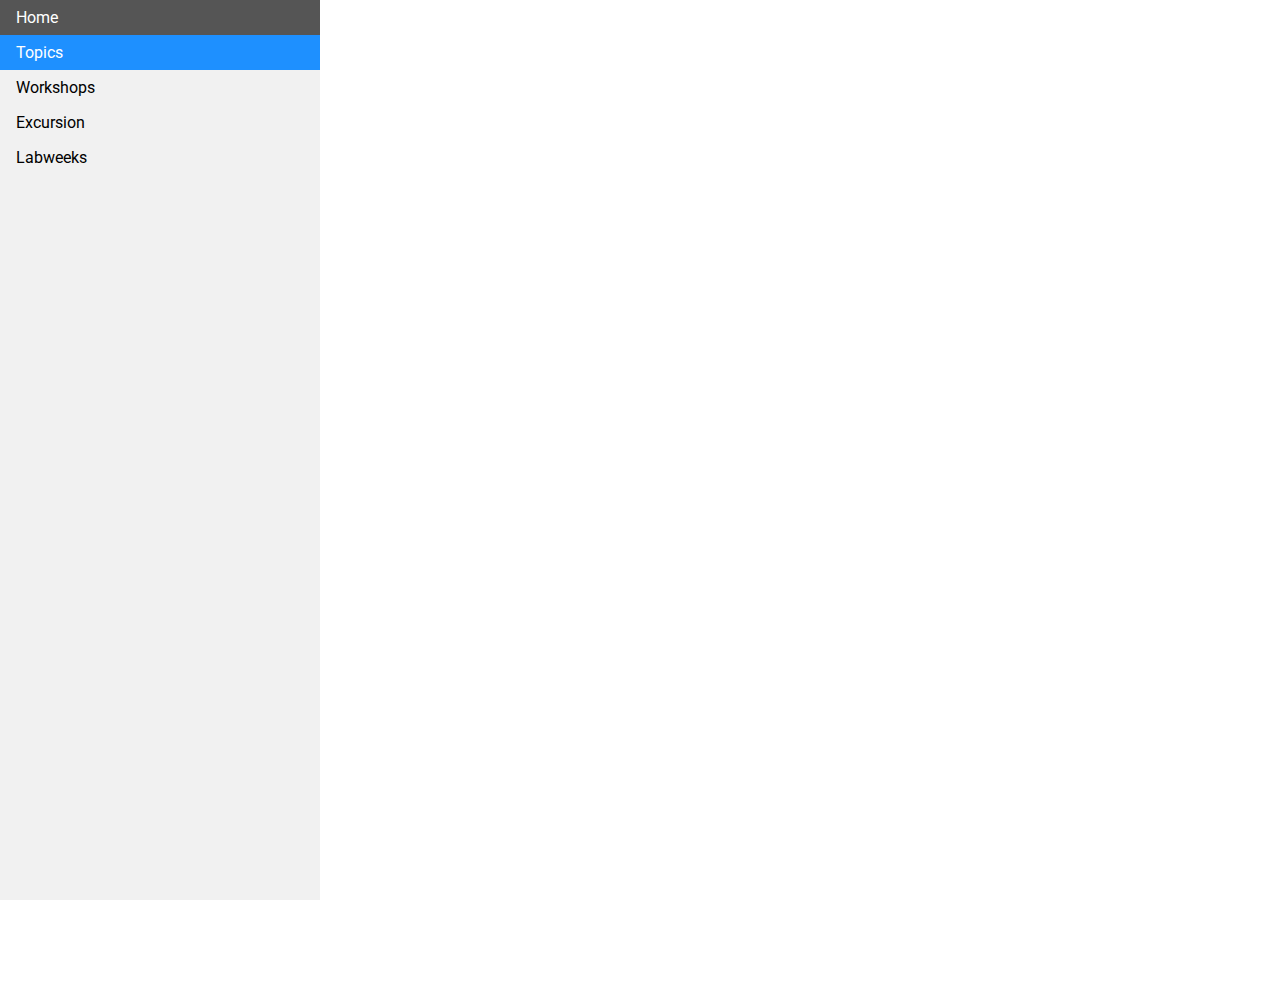
==== adruino.html @ 61494dc9 "all links" ====
<!DOCTYPE html>
<html>
<head>
<meta name="viewport" content="width=device-width, initial-scale=1.0">
<link href="style.css" rel="stylesheet";
</head>
<body>

<ul class="sidenav">
            <li><a href="index.html">Home</a></li>
            <li><a  class="active" href="topics.html">Topics</a></li>
            <li><a href="workshops.html">Workshops</a></li>
            <li><a href="excusion.html">Excursion</a></li>
            <li><a href="labweeks.html">Labweeks</a></li>
        </ul>

<div class="content">
 
   
</div>

</body>
</html>
---- style.css ----
@import url('https://fonts.googleapis.com/css?family=Roboto|Ubuntu');
body {
    margin: 0;
    font-family: 'Roboto', sans-serif;
    color: black;
}

h1,
h2,
h3 {
    font-family: 'Ubuntu', sans-serif;
}
.button{
    border-radius: 5px;
    color:white;
    background-color: dodgerblue;
    padding: 5px 10px ;
}
.button:hover{
  
    background-color: darkblue;
    
}

.flex-container {
    display: flex;
}
.flex-container div {
    padding:10px;
    margin: 5px;
}


ul.sidenav {
    list-style-type: none;
    margin: 0;
    padding: 0;
    width: 25%;
    background-color: #f1f1f1;
    position: fixed;
    height: 100%;
    overflow: auto;
}

ul.sidenav li a {
    display: block;
    color: #000;
    padding: 8px 16px;
    text-decoration: none;
}

ul.sidenav li a.active {
    background-color: dodgerblue;
    color: white;
}

ul.sidenav li a:hover:not(.active) {
    background-color: #555;
    color: white;
}

div.content {
    margin-left: 25%;
    padding: 1px 16px;
    height: 1000px;
}

@media screen and (max-width: 900px) {
    ul.sidenav {
        width: 100%;
        height: auto;
        position: relative;
    }
    ul.sidenav li a {
        float: left;
        padding: 15px;
    }
    div.content {
        margin-left: 0;
    }
}

@media screen and (max-width: 400px) {
    ul.sidenav li a {
        text-align: center;
        float: none;
    }
}
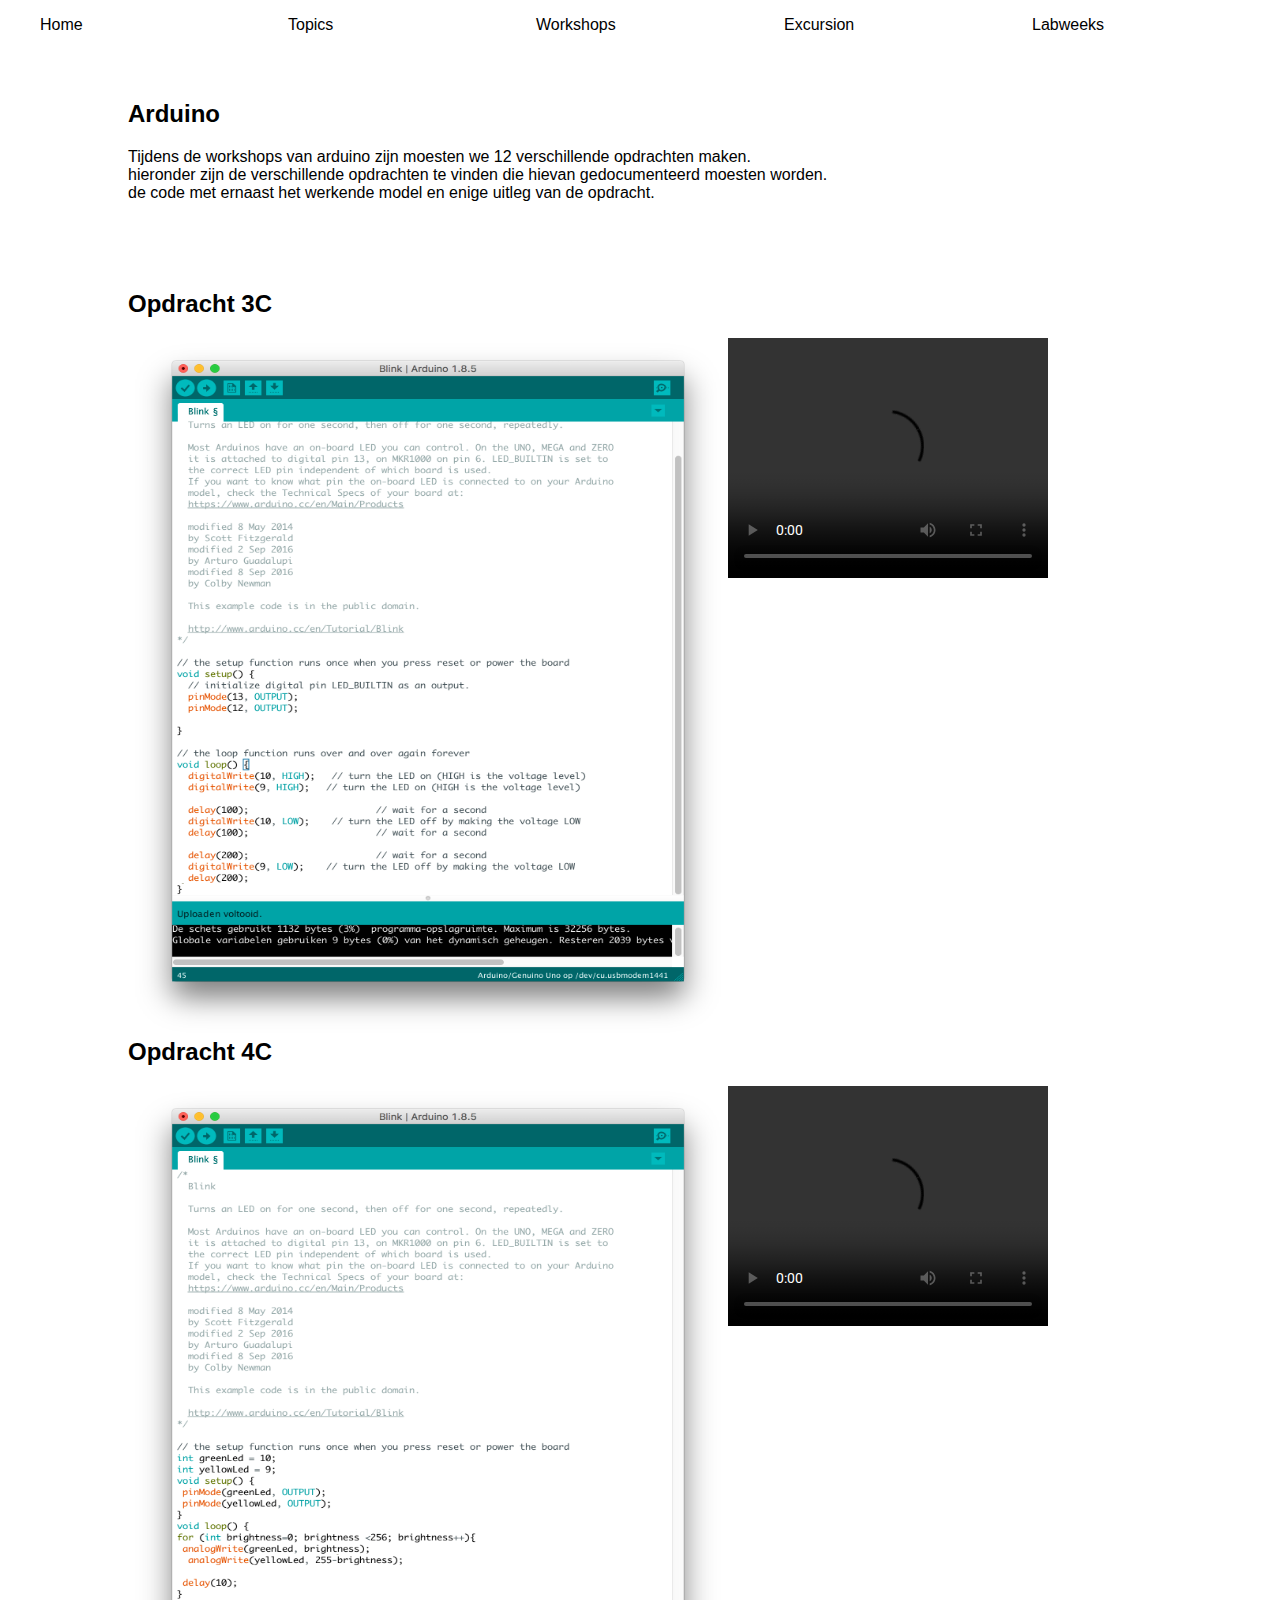
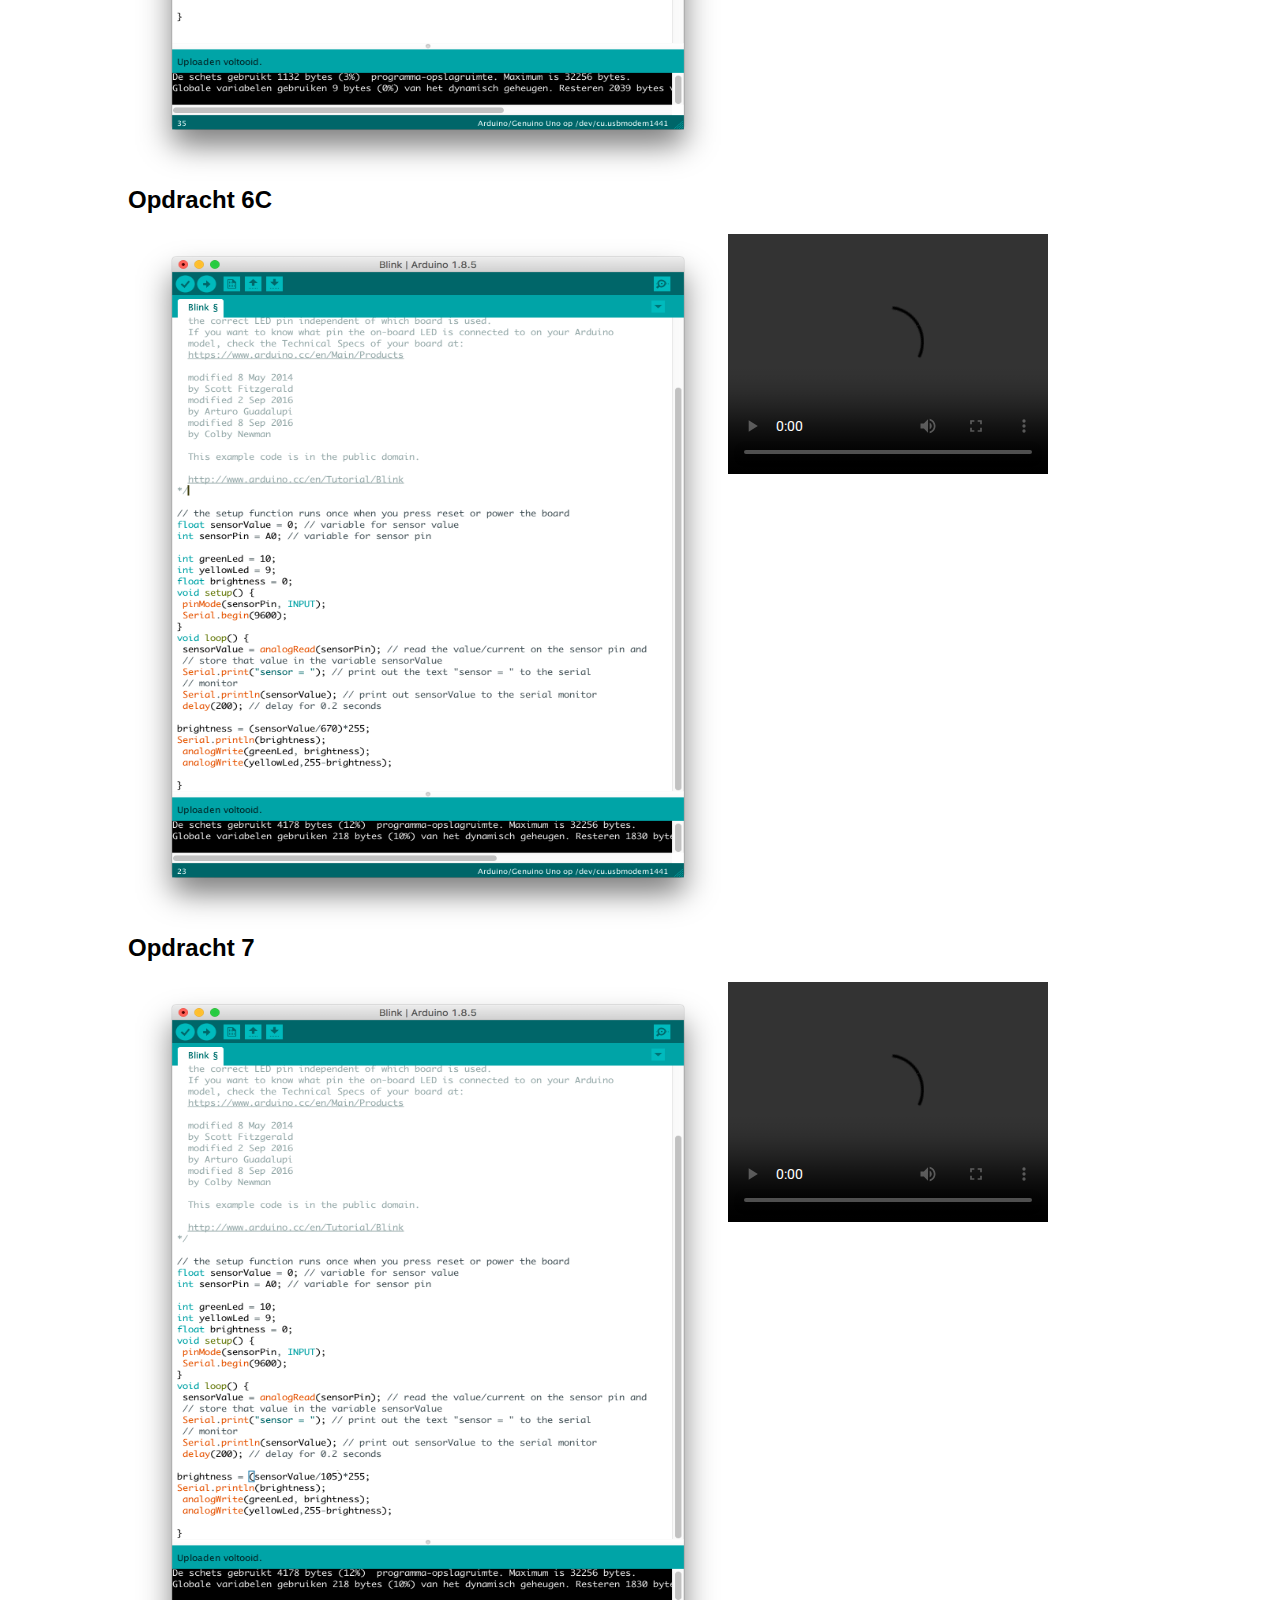
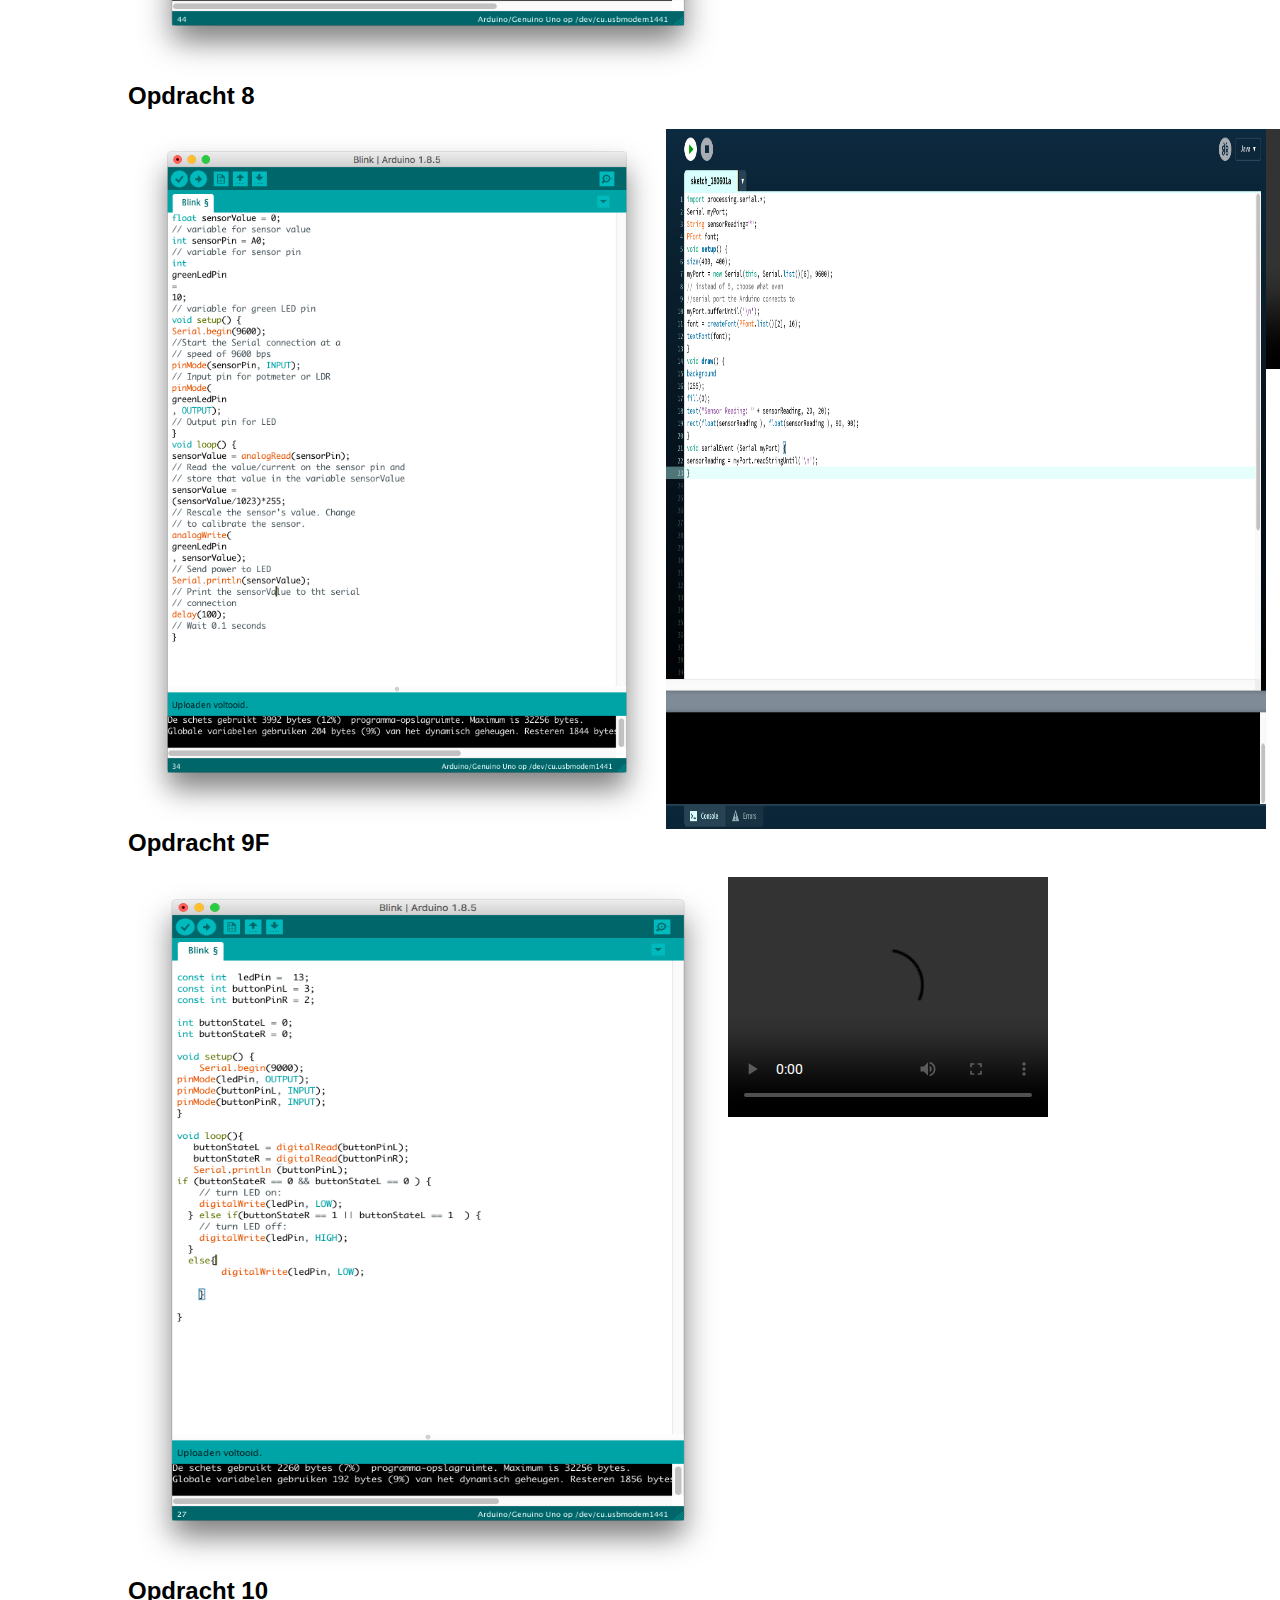
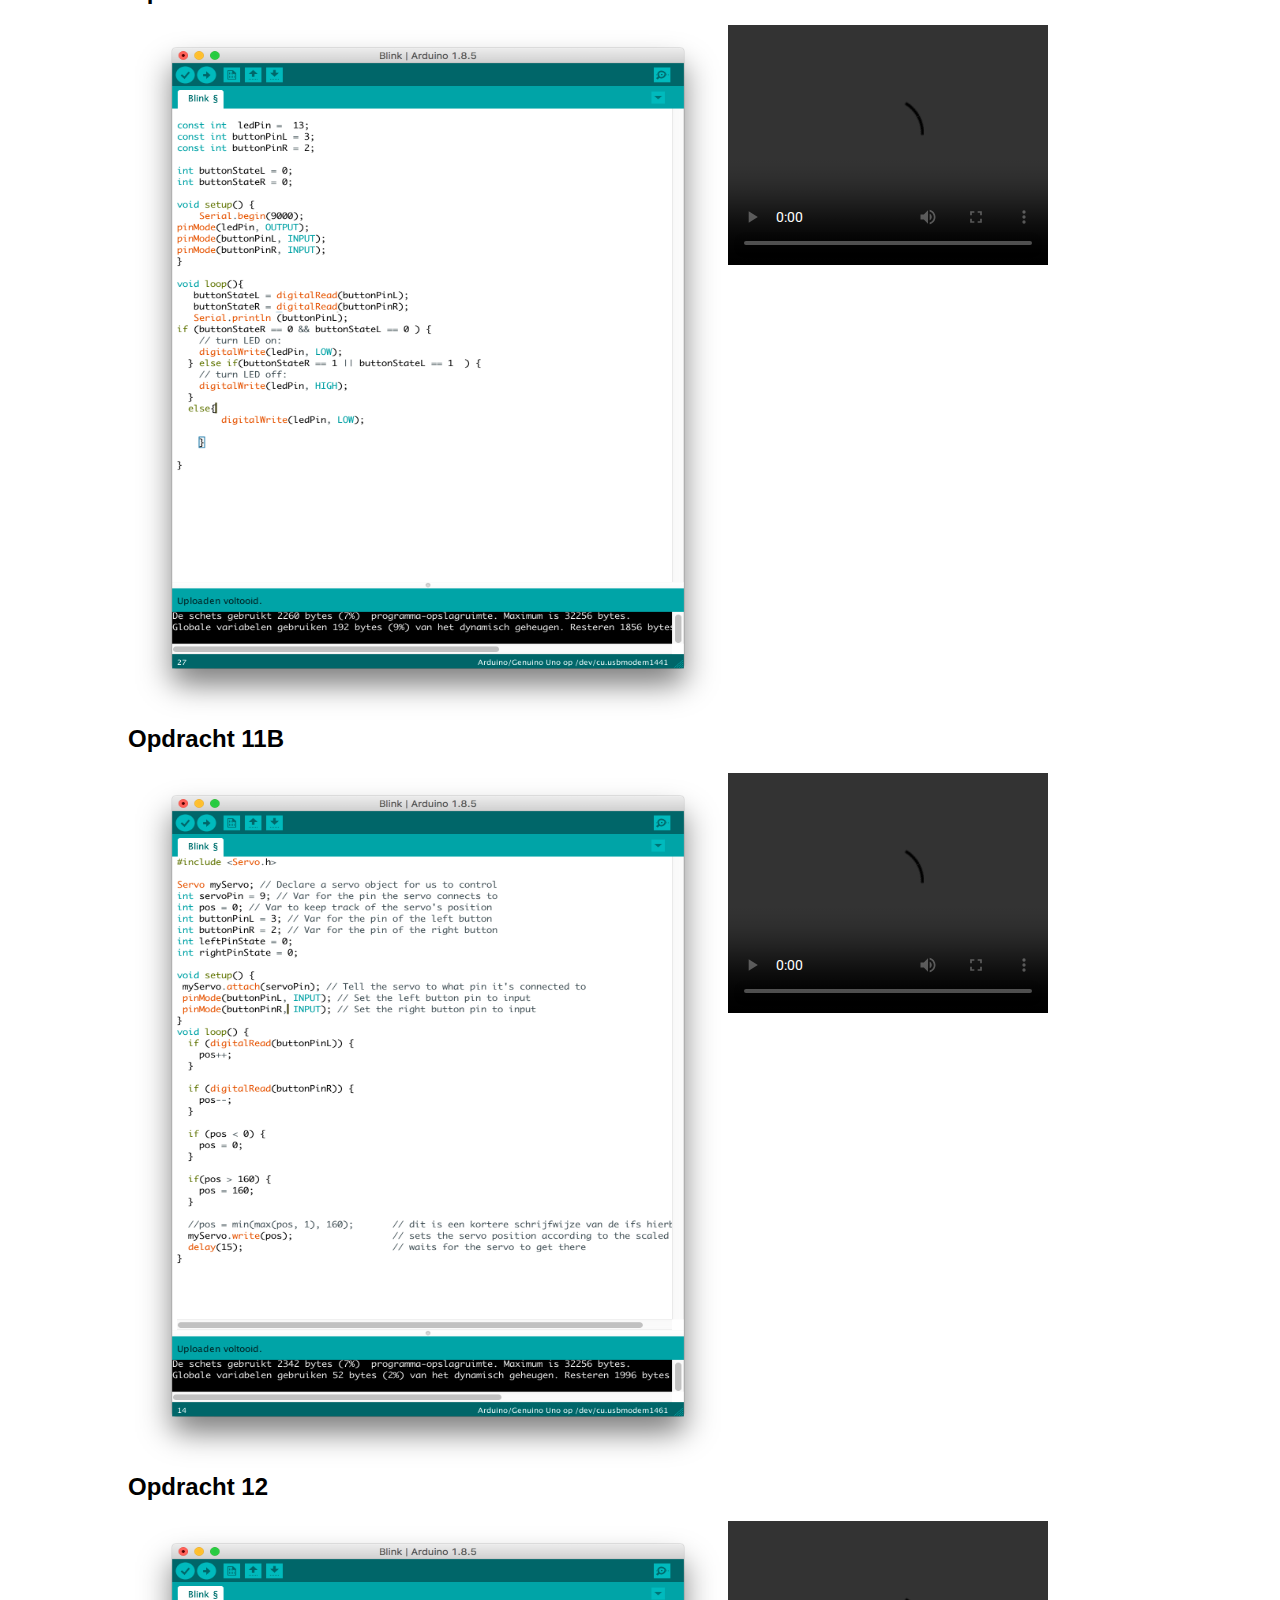
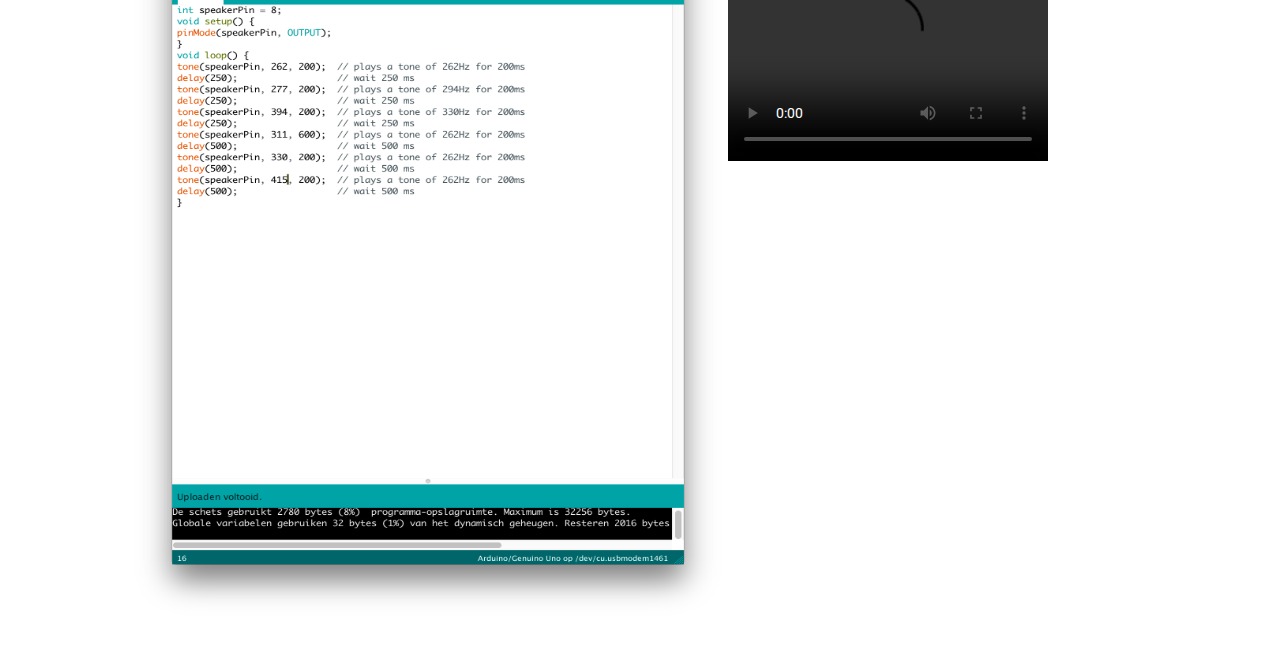
==== commit 3c49b54a: "update" ====
--- a/adruino.html
+++ b/adruino.html
@@ -1,23 +1,88 @@
 <!DOCTYPE html>
 <html>
+
 <head>
-<meta name="viewport" content="width=device-width, initial-scale=1.0">
-<link href="style.css" rel="stylesheet";
-</head>
-<body>
+    <meta name="viewport" content="width=device-width, initial-scale=1.0">
+    <link href="style.css" rel="stylesheet" ; </head>
 
-<ul class="sidenav">
+    <body>
+        <ul class="sidenav">
             <li><a href="index.html">Home</a></li>
-            <li><a  class="active" href="topics.html">Topics</a></li>
+            <li><a class="active" href="topics.html">Topics</a></li>
             <li><a href="workshops.html">Workshops</a></li>
             <li><a href="excusion.html">Excursion</a></li>
             <li><a href="labweeks.html">Labweeks</a></li>
         </ul>
+        <div class="content">
+            
+            <h2>Arduino</h2>
+            <p>Tijdens de workshops van arduino zijn moesten we 12 verschillende opdrachten maken. <br>hieronder zijn de verschillende opdrachten te vinden die hievan gedocumenteerd moesten worden. <br>
+                de code met ernaast het werkende model en enige uitleg van de opdracht. </p>
+            <br><br><br><br>
+            <div class="assignment">
+                <h2>Opdracht 3C </h2>
+                <div class="flex"> <img src="images/opdracht%203C.png" />
+                    <video width="320" height="240" controls>
+                        <source src="images/3c.mp4" type="video/mp4"> </video>
+                </div>
+            </div>
+            <div class="assignment">
+                <h2>Opdracht 4C </h2>
+                <div class="flex"> <img src="images/opdracht%204c.png" />
+                    <video width="320" height="240" controls>
+                        <source src="images/4c.mp4" type="video/mp4"> </video>
+                </div>
+            </div>
+            <div class="assignment">
+                <h2>Opdracht 6C </h2>
+                <div class="flex"> <img src="images/opdracht%206c.png" />
+                    <video width="320" height="240" controls>
+                        <source src="images/6.mp4" type="video/mp4"> </video>
+                </div>
+            </div>
+            <div class="assignment">
+                <h2>Opdracht 7 </h2>
+                <div class="flex"> <img src="images/opdracht%207.png" />
+                    <video width="320" height="240" controls>
+                        <source src="images/7.mp4" type="video/mp4"> </video>
+                </div>
+            </div>
+            <div class="assignment">
+                <h2>Opdracht 8 </h2>
+                <div class="flex"> <img src="images/opdracht%208.png" /> <img src="images/opdracht%208%20.2.png" />
+                    <video width="320" height="240" controls>
+                        <source src="images/8.MOV" type="video/mp4"> </video>
+                </div>
+            </div>
+            <div class="assignment">
+                <h2>Opdracht 9F </h2>
+                <div class="flex"> <img src="images/opdracht%209F.png" />
+                    <video width="320" height="240" controls>
+                        <source src="images/9.mp4" type="video/mp4"> </video>
+                </div>
+            </div>
+            <div class="assignment">
+                <h2>Opdracht 10  </h2>
+                <div class="flex"> <img src="images/opdracht%209F.png" />
+                    <video width="320" height="240" controls>
+                        <source src="images/10.mp4" type="video/mp4"> </video>
+                </div>
+            </div>
+            <div class="assignment">
+                <h2>Opdracht 11B  </h2>
+                <div class="flex"> <img src="images/11B.png" />
+                    <video width="320" height="240" controls>
+                        <source src="images/11B.mp4" type="video/mp4"> </video>
+                </div>
+            </div>
+            <div class="assignment">
+                <h2>Opdracht 12  </h2>
+                <div class="flex"> <img src="images/opdracht%2012.png" />
+                    <video width="320" height="240" controls>
+                        <source src="images/12.mp4" type="video/mp4"> </video>
+                </div>
+            </div>
+        </div>
+    </body>
 
-<div class="content">
- 
-   
-</div>
-
-</body>
-</html>
+</html>--- a/style.css
+++ b/style.css
@@ -1,88 +1,134 @@
 @import url('https://fonts.googleapis.com/css?family=Roboto|Ubuntu');
+@fontface {
+    font-family: 'gilroyBold';
+    src: url('fonts/Gilroy-ExtraBold.otf');
+}
+
+@fontface {
+    font-family: 'gilroy';
+    src: url('fonts/Gilroy-Light.otf');
+}
+
 body {
     margin: 0;
-    font-family: 'Roboto', sans-serif;
+    font-family: 'gilroy', sans-serif;
     color: black;
 }
 
 h1,
 h2,
 h3 {
-    font-family: 'Ubuntu', sans-serif;
+    font-family: 'gilroyBold', sans-serif;
+    margin-top: 0px;
 }
-.button{
+
+.width {
+    width: 60%;
+}
+
+.sidenav {
+    display: flex;
+}
+
+.sidenav li {
+    flex: 1;
+    list-style-type: none;
+}
+
+.sidenav li a {
+    flex: 1;
+    text-decoration: none;
+    color: black;
+}
+
+.content {
+    padding: 50px;
+    margin-left: auto;
+    margin-right: auto;
+    width: 80%;
+}
+
+#pf {
+    background-image: url(images/ik2%20kopie.JPG);
+    background-size: cover;
+    width: 100%;
+    height: 100vh;
+    background-position: bottom;
+}
+
+img {
+    width: 600px;
+    height: 700px;
+}
+
+.button {
     border-radius: 5px;
-    color:white;
+    color: white;
     background-color: dodgerblue;
-    padding: 5px 10px ;
+    padding: 5px 10px;
 }
-.button:hover{
-  
+
+.button:hover {
     background-color: darkblue;
-    
+}
+
+.buttonS {
+    flex: 1;
+    color: white;
+    text-decoration: none;
+    text-align: center;
+    align-self: center;
+    padding-top: 200px;
+    padding-bottom: 200px;
+    font-family: 'gilroyBold', sans-serif;
+}
+
+#color1 {
+    background-color: #134C67;
+}
+
+#color2 {
+    background-color: #7CB2CC;
+}
+
+#color3 {
+    background-color: #6FCF97;
+}
+
+#color4 {
+    background-color: #F2C94C;
 }
 
 .flex-container {
     display: flex;
-}
-.flex-container div {
-    padding:10px;
-    margin: 5px;
+    width: 100%;
 }
 
-
-ul.sidenav {
-    list-style-type: none;
-    margin: 0;
-    padding: 0;
-    width: 25%;
-    background-color: #f1f1f1;
-    position: fixed;
-    height: 100%;
-    overflow: auto;
+.flex-container div {
+    padding-right: 10px;
+    margin-right: 15px;
 }
 
-ul.sidenav li a {
-    display: block;
-    color: #000;
-    padding: 8px 16px;
-    text-decoration: none;
+.topicIntro {
+    width: 60%;
 }
 
-ul.sidenav li a.active {
-    background-color: dodgerblue;
-    color: white;
+#text {
+    width: 40%!important;
+    color: black;
+    padding: 40px;
 }
 
-ul.sidenav li a:hover:not(.active) {
-    background-color: #555;
-    color: white;
+.contentLabweek {
+    display: flex;
+    flex-direction: column;
+    padding: 20px;
 }
 
-div.content {
-    margin-left: 25%;
-    padding: 1px 16px;
-    height: 1000px;
+.flex {
+    display: flex;
 }
 
-@media screen and (max-width: 900px) {
-    ul.sidenav {
-        width: 100%;
-        height: auto;
-        position: relative;
-    }
-    ul.sidenav li a {
-        float: left;
-        padding: 15px;
-    }
-    div.content {
-        margin-left: 0;
-    }
-}
-
-@media screen and (max-width: 400px) {
-    ul.sidenav li a {
-        text-align: center;
-        float: none;
-    }
+#article {
+    margin-left: 50px;
 }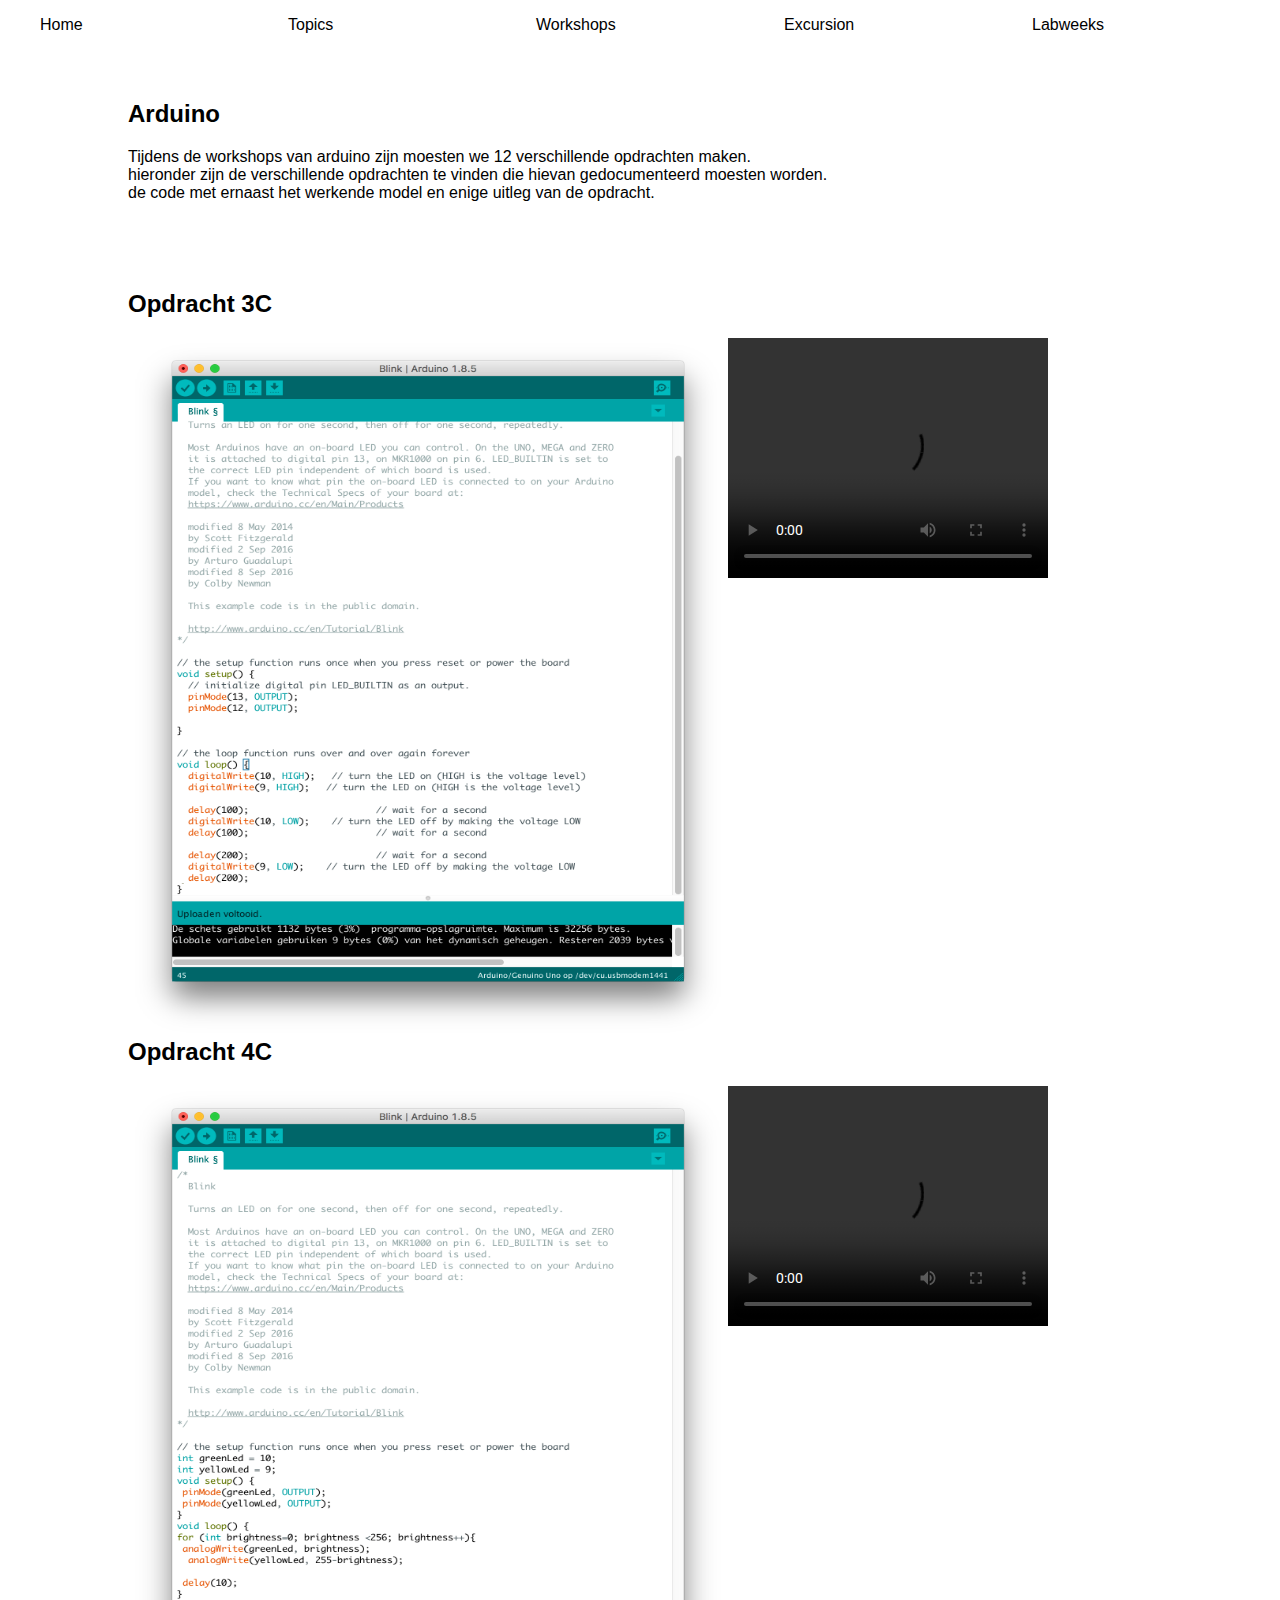
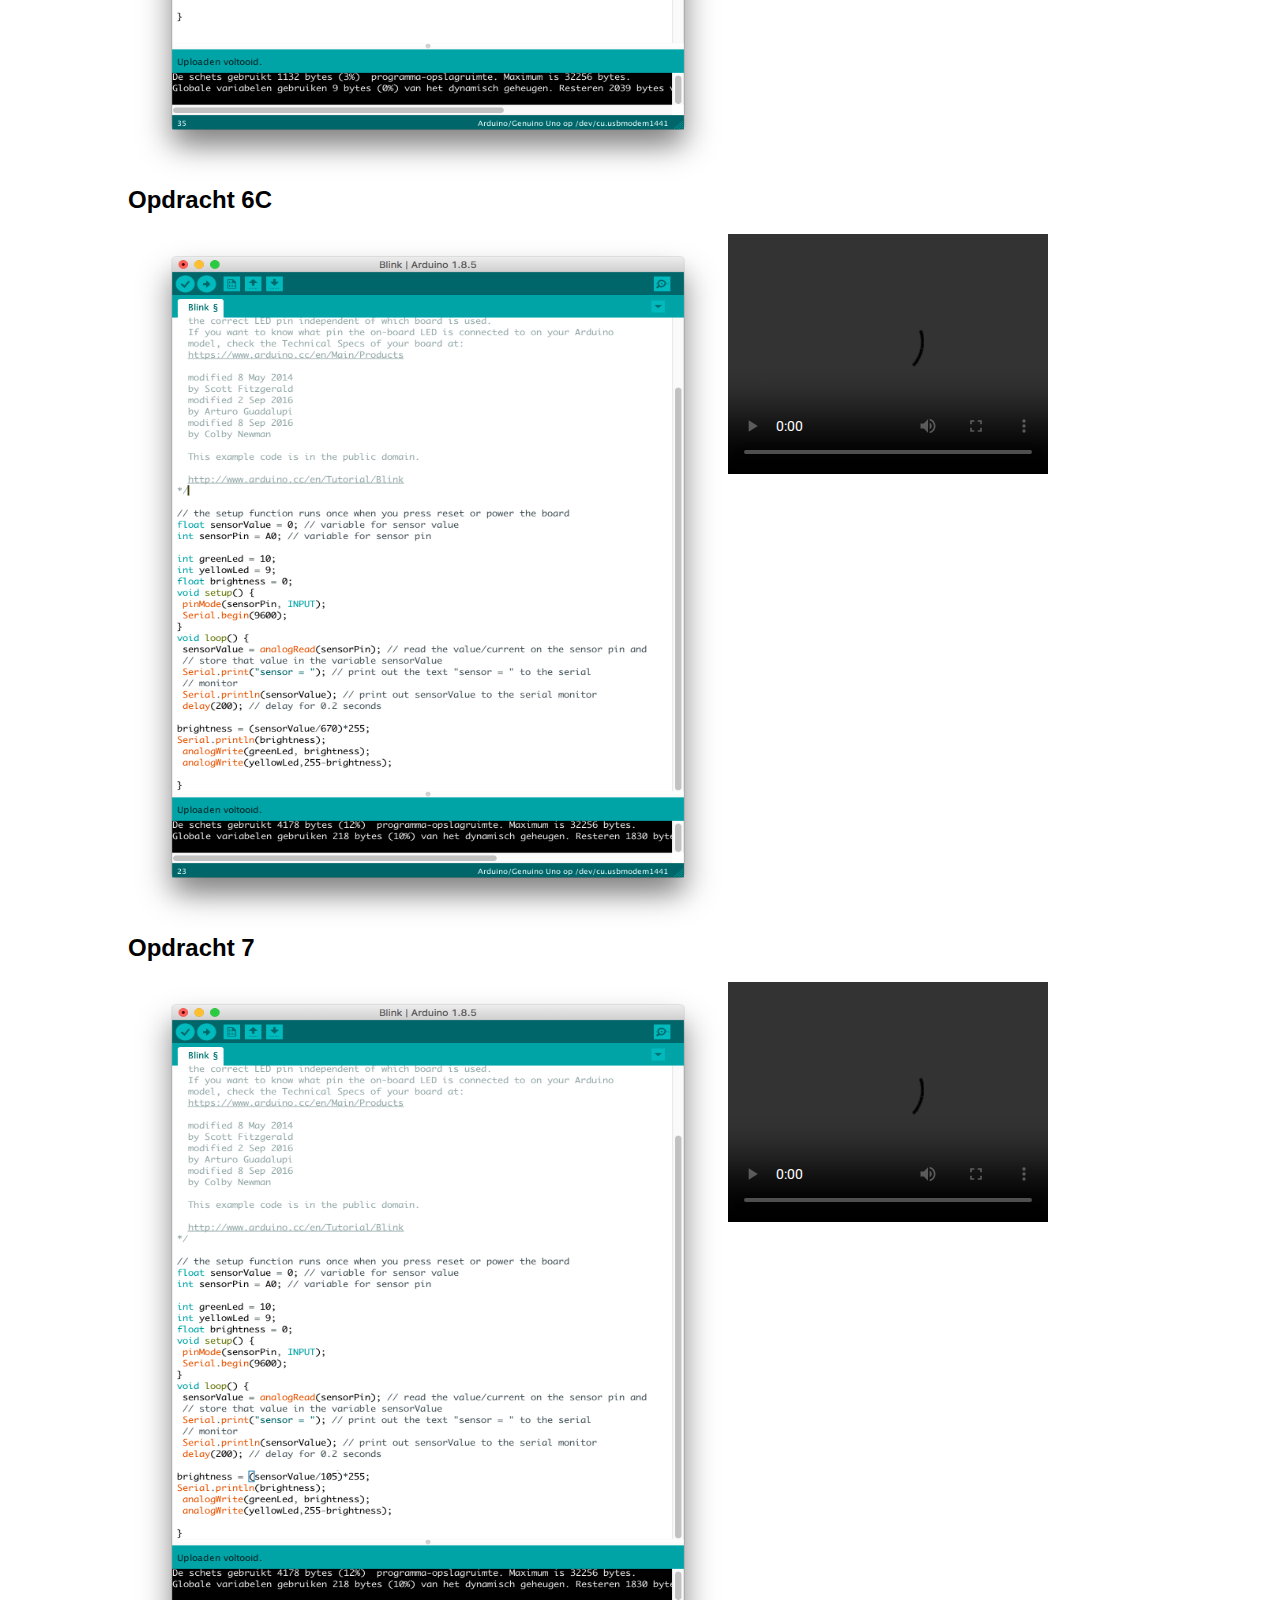
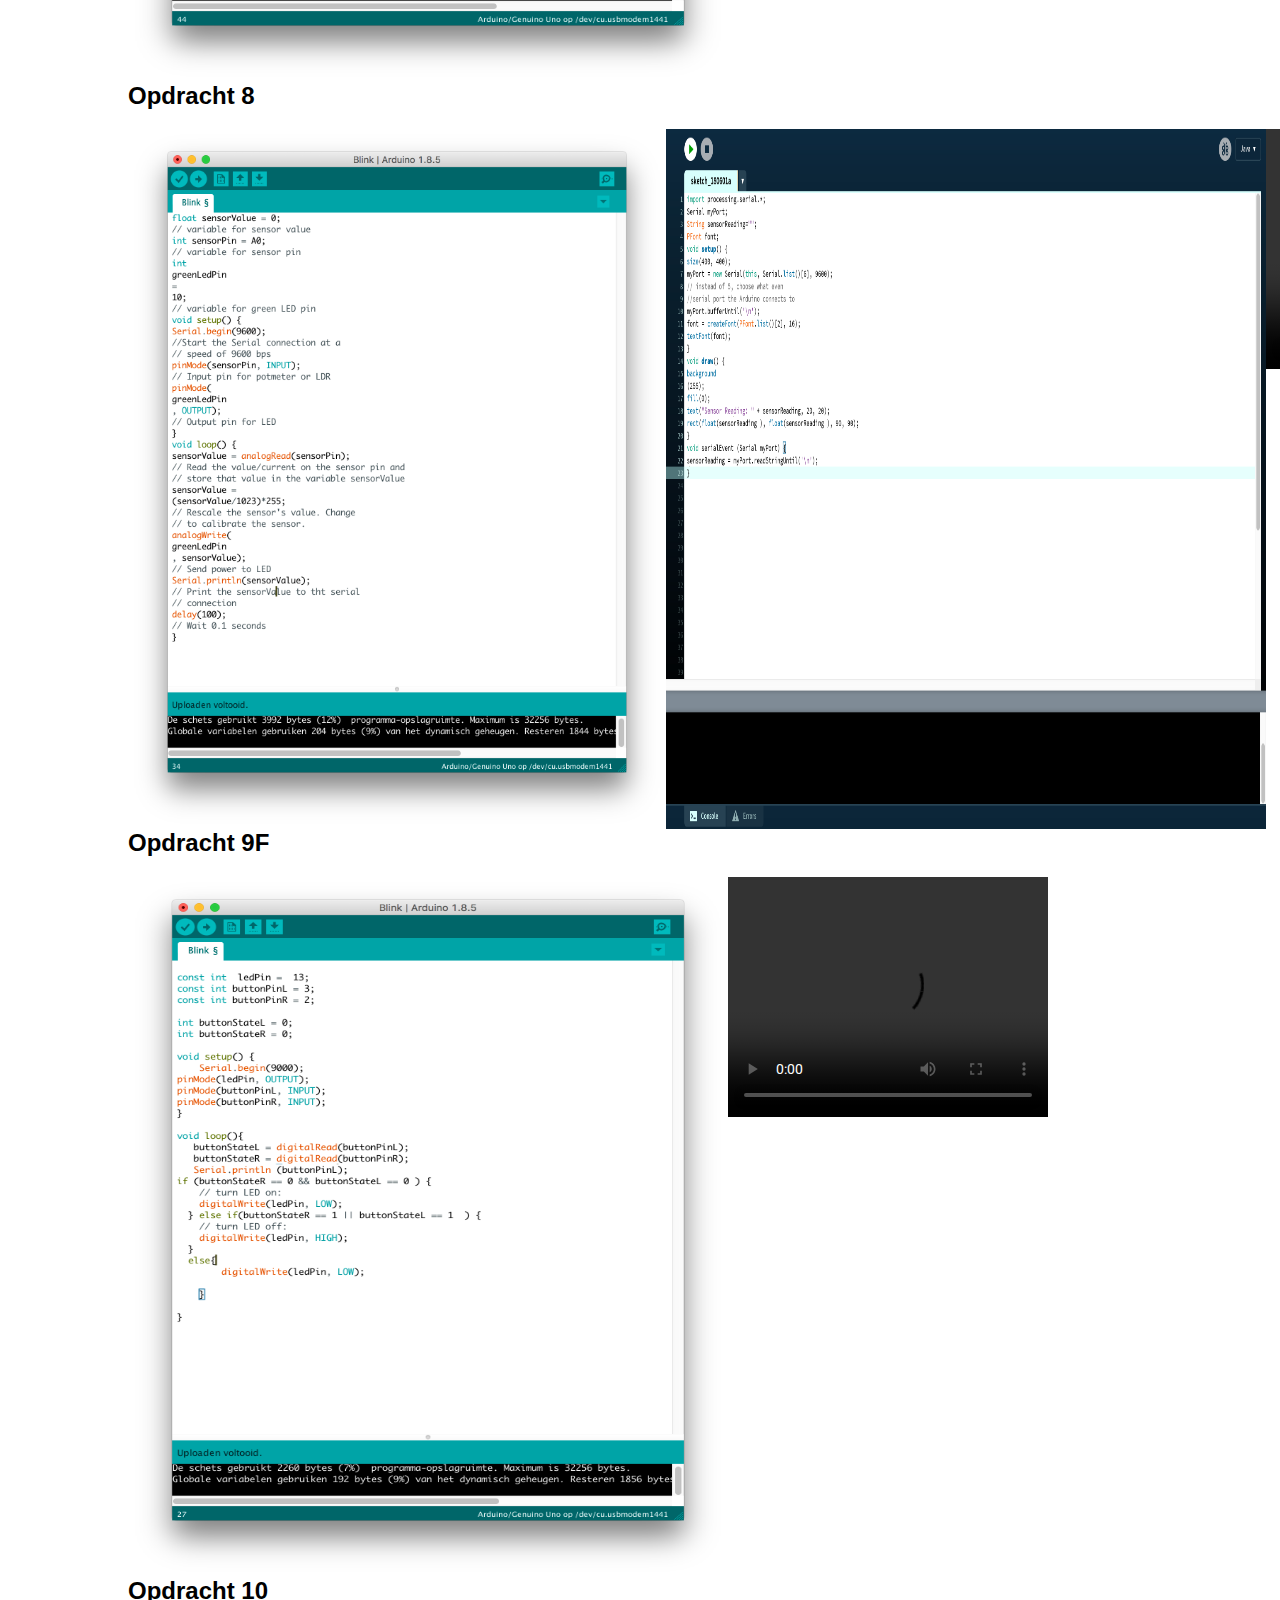
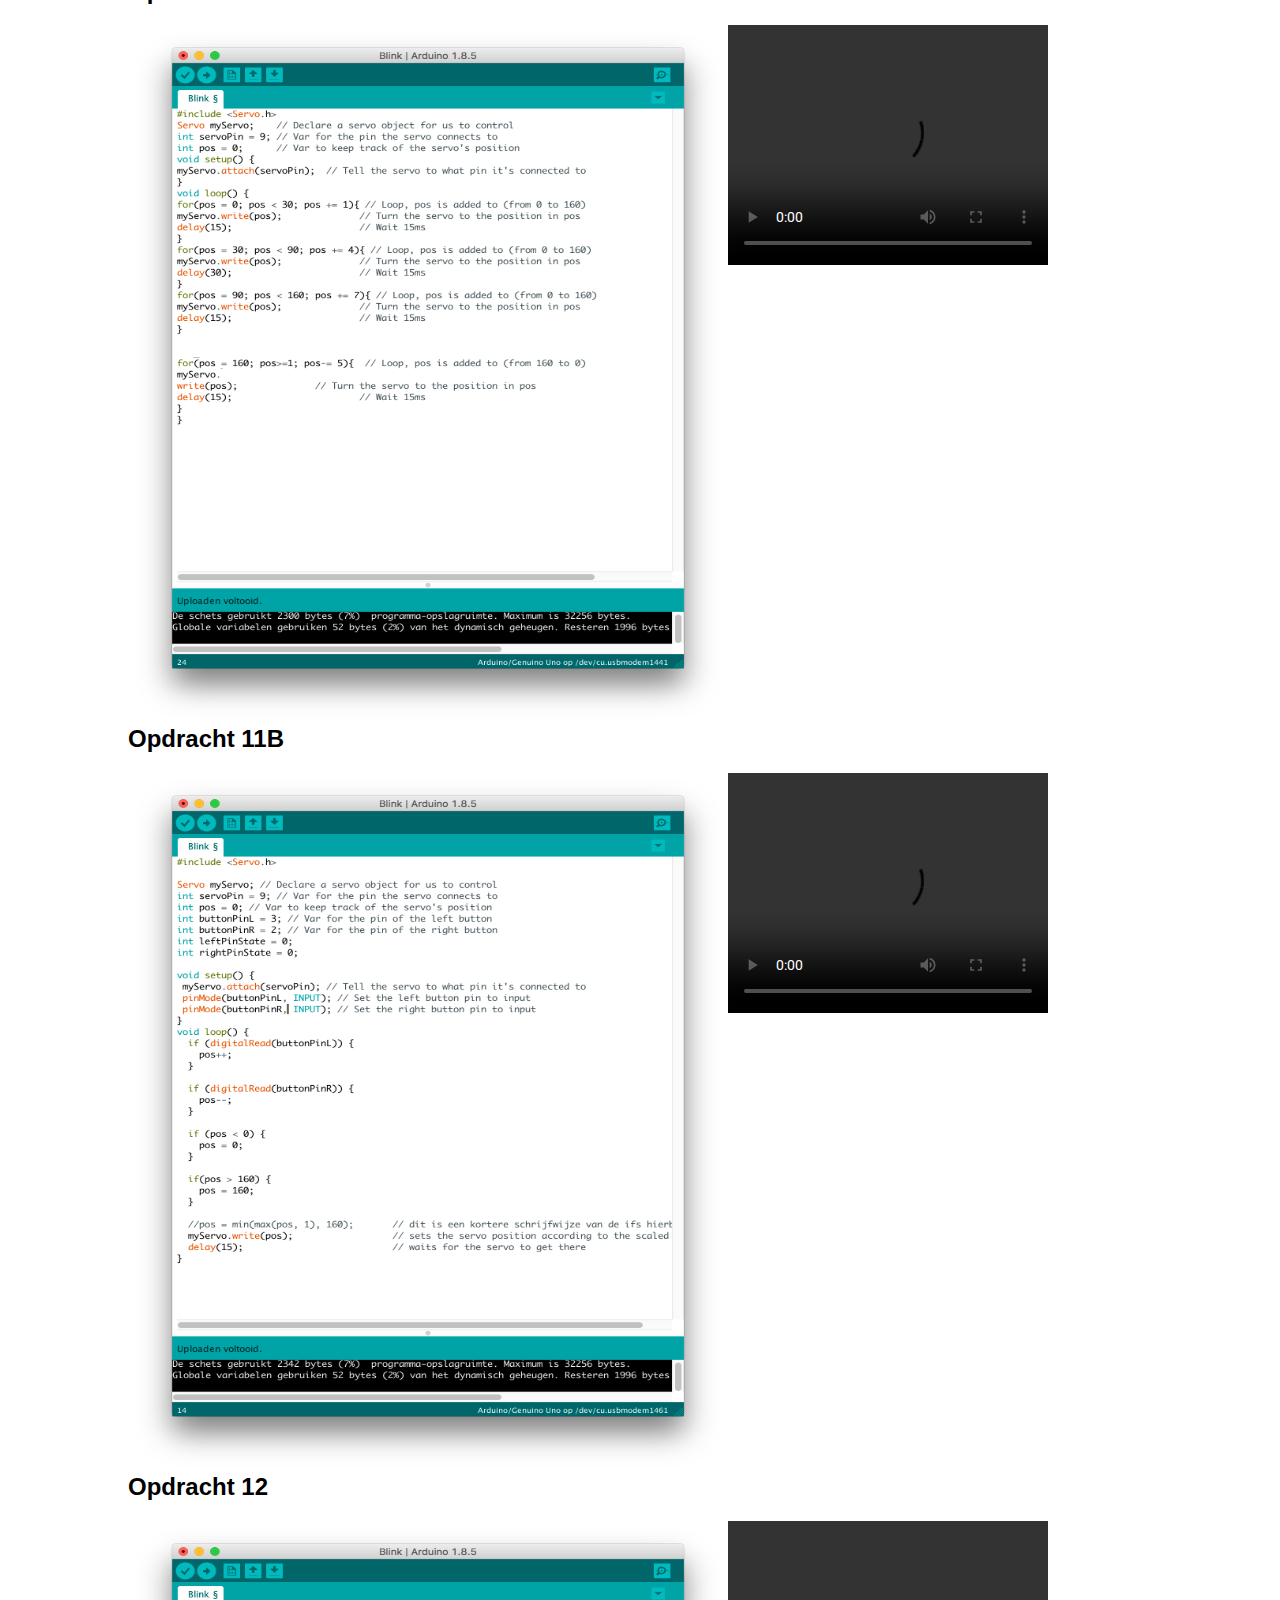
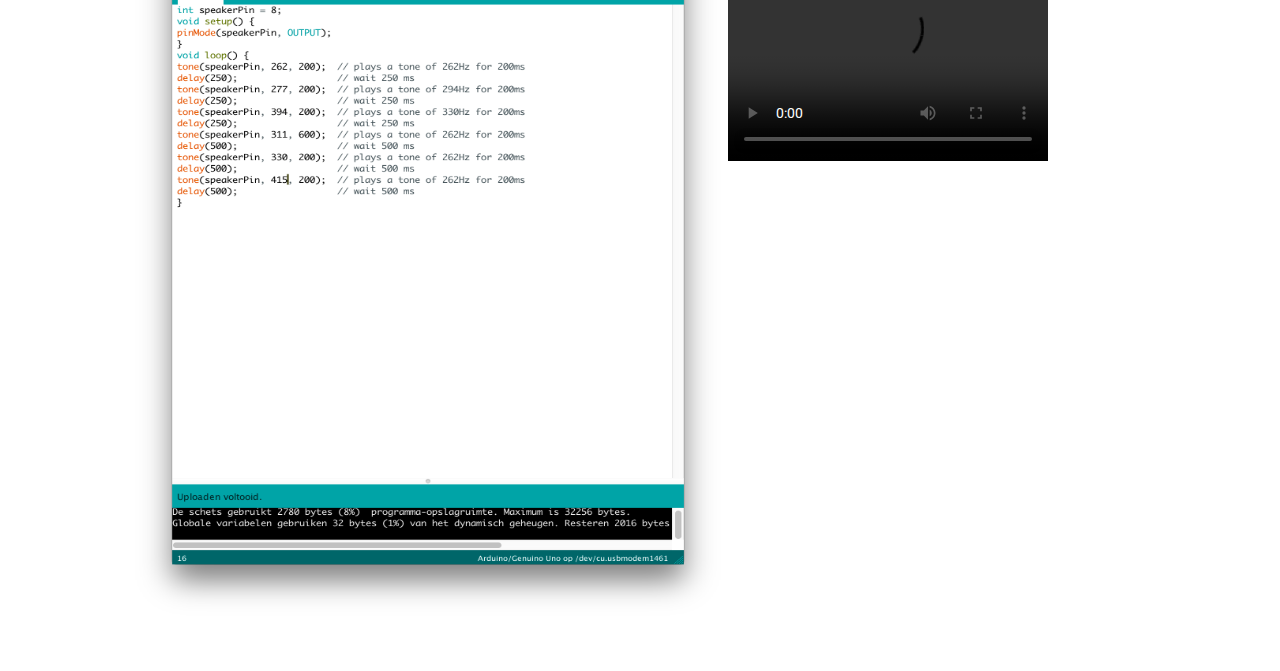
==== commit 3f425fed: "commit" ====
--- a/adruino.html
+++ b/adruino.html
@@ -63,7 +63,7 @@
             </div>
             <div class="assignment">
                 <h2>Opdracht 10  </h2>
-                <div class="flex"> <img src="images/opdracht%209F.png" />
+                <div class="flex"> <img src="images/opdracht%2010.png" />
                     <video width="320" height="240" controls>
                         <source src="images/10.mp4" type="video/mp4"> </video>
                 </div>
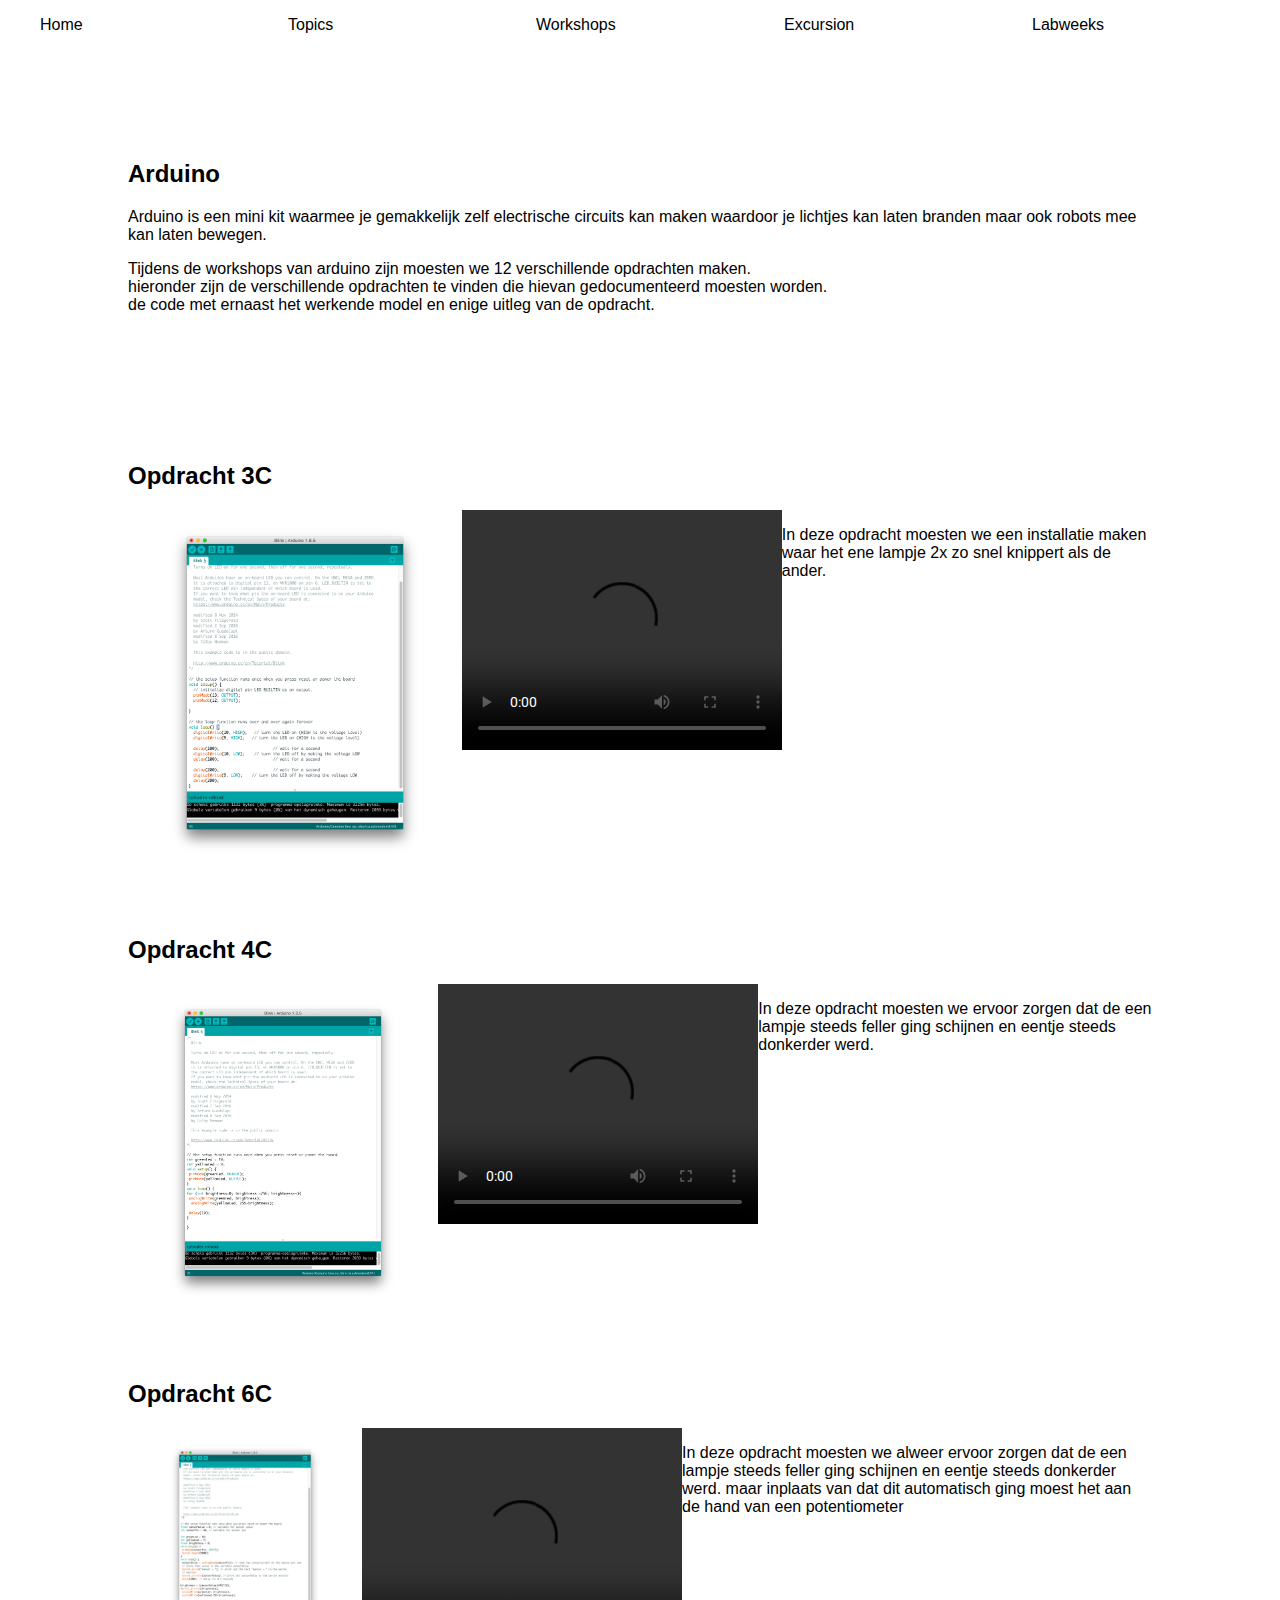
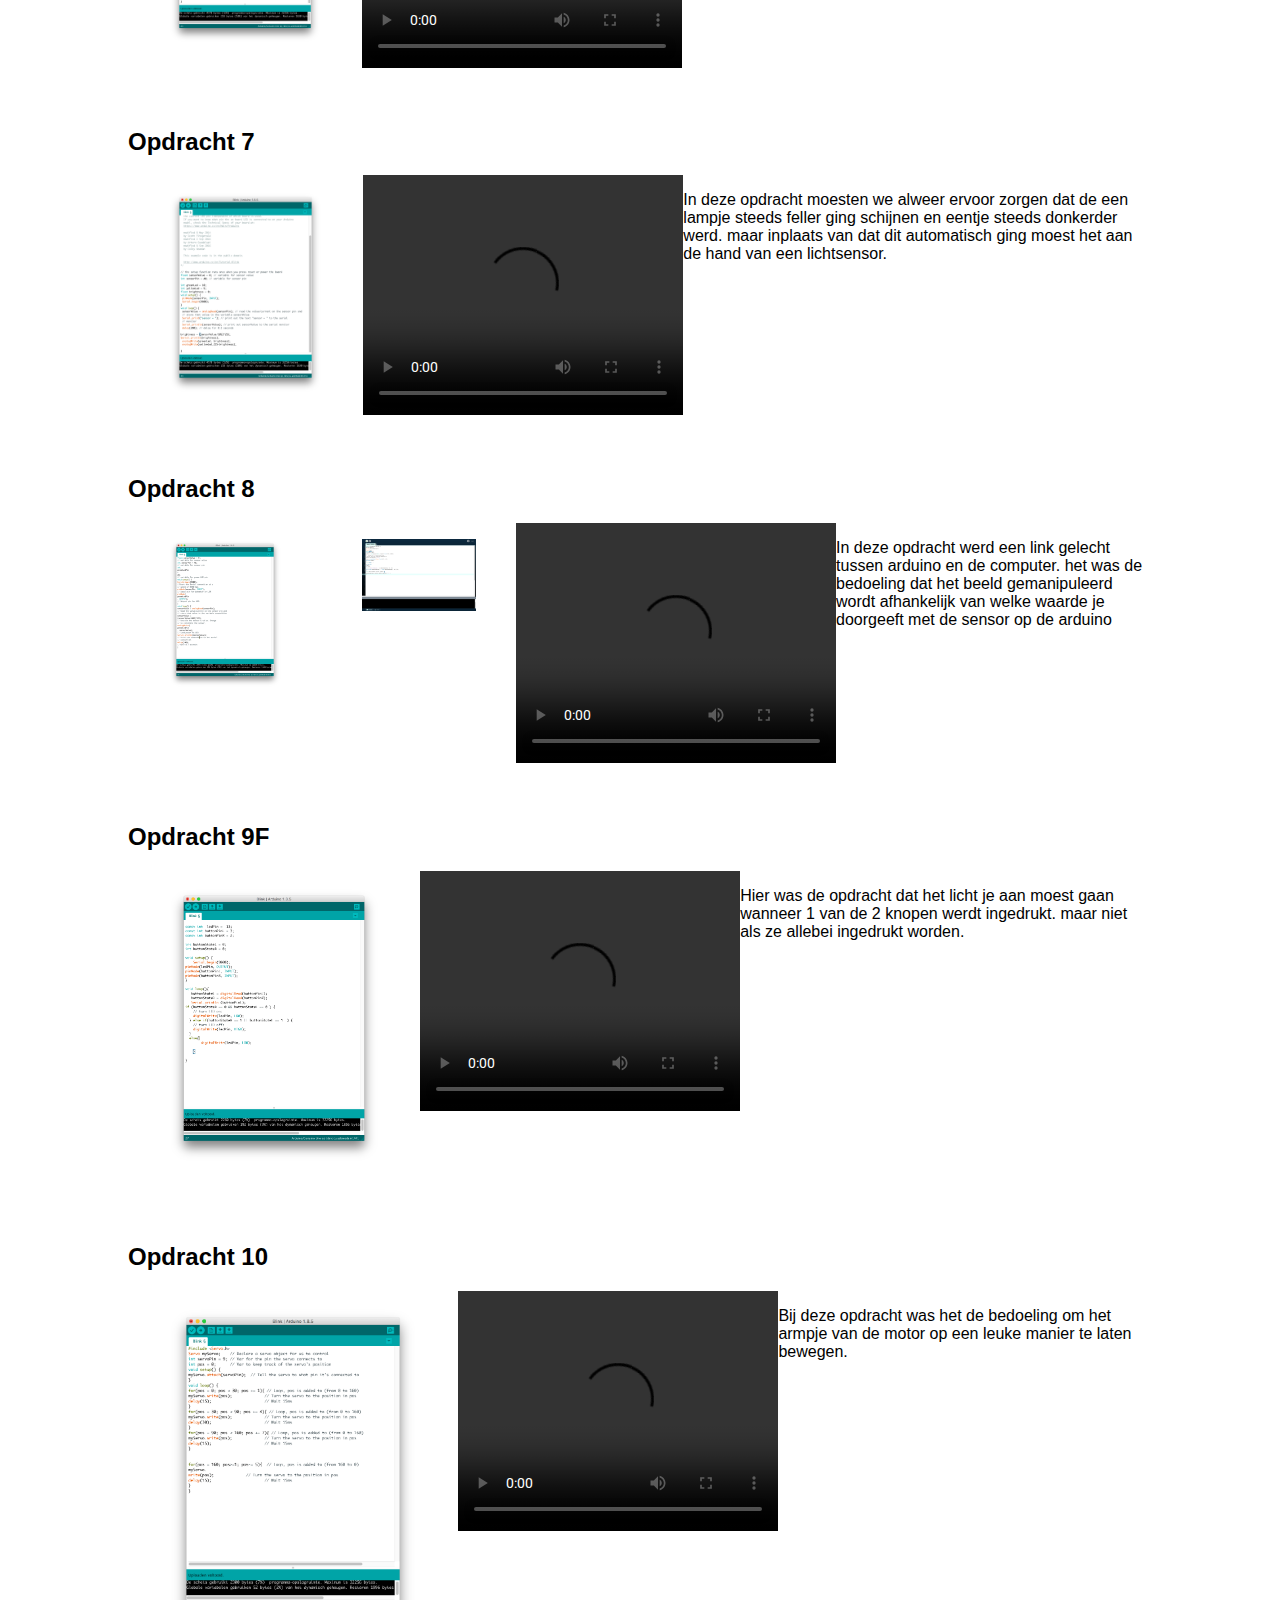
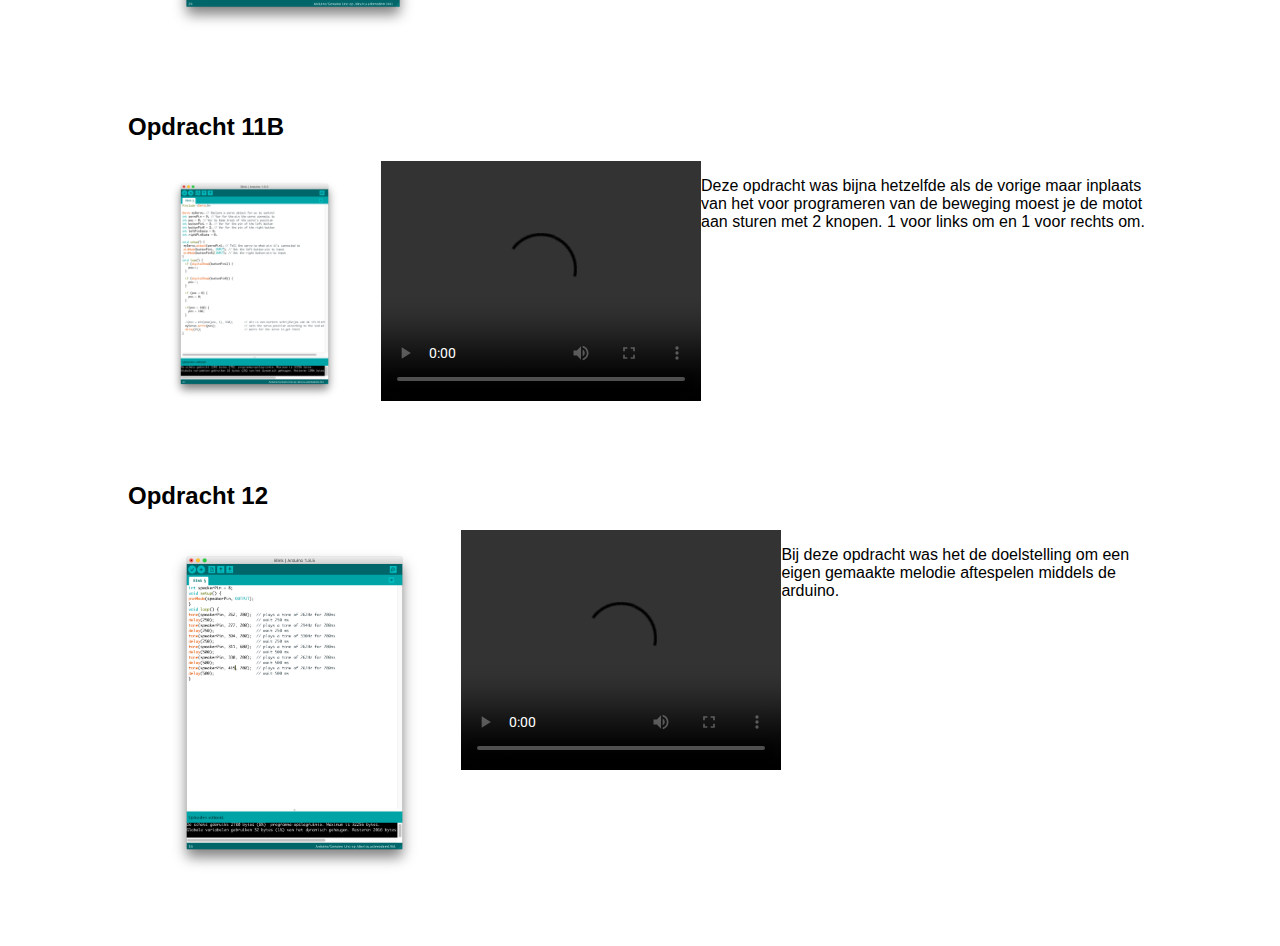
==== commit 42eaea0e: "final" ====
--- a/adruino.html
+++ b/adruino.html
@@ -16,70 +16,80 @@
         <div class="content">
             
             <h2>Arduino</h2>
+            <p>Arduino is een mini kit waarmee je gemakkelijk zelf electrische circuits kan maken waardoor je lichtjes kan laten branden maar ook robots mee kan laten bewegen.</p>
             <p>Tijdens de workshops van arduino zijn moesten we 12 verschillende opdrachten maken. <br>hieronder zijn de verschillende opdrachten te vinden die hievan gedocumenteerd moesten worden. <br>
-                de code met ernaast het werkende model en enige uitleg van de opdracht. </p>
+            de code met ernaast het werkende model en enige uitleg van de opdracht. </p>
             <br><br><br><br>
             <div class="assignment">
                 <h2>Opdracht 3C </h2>
-                <div class="flex"> <img src="images/opdracht%203C.png" />
+                <div class="flex"> <figure><img src="images/opdracht%203C.png" /></figure>
                     <video width="320" height="240" controls>
                         <source src="images/3c.mp4" type="video/mp4"> </video>
+                    <p>In deze opdracht moesten we een installatie maken waar het ene lampje 2x zo snel knippert als de ander.</p>
                 </div>
             </div>
             <div class="assignment">
                 <h2>Opdracht 4C </h2>
-                <div class="flex"> <img src="images/opdracht%204c.png" />
+                <div class="flex"> <figure><img src="images/opdracht%204c.png" /></figure>
                     <video width="320" height="240" controls>
                         <source src="images/4c.mp4" type="video/mp4"> </video>
+                     <p>In deze opdracht moesten we ervoor zorgen dat de een lampje steeds feller ging schijnen en eentje steeds donkerder werd.</p>
                 </div>
             </div>
             <div class="assignment">
                 <h2>Opdracht 6C </h2>
-                <div class="flex"> <img src="images/opdracht%206c.png" />
+                <div class="flex"> <figure><img src="images/opdracht%206c.png" /></figure>
                     <video width="320" height="240" controls>
                         <source src="images/6.mp4" type="video/mp4"> </video>
+                     <p> <p>In deze opdracht moesten we alweer ervoor zorgen dat de een lampje steeds feller ging schijnen en eentje steeds donkerder werd. maar inplaats van dat dit automatisch ging moest het aan de hand van een potentiometer</p></p>
                 </div>
             </div>
             <div class="assignment">
                 <h2>Opdracht 7 </h2>
-                <div class="flex"> <img src="images/opdracht%207.png" />
+                <div class="flex"> <figure><img src="images/opdracht%207.png" /></figure>
                     <video width="320" height="240" controls>
                         <source src="images/7.mp4" type="video/mp4"> </video>
+                     <p>In deze opdracht moesten we alweer ervoor zorgen dat de een lampje steeds feller ging schijnen en eentje steeds donkerder werd. maar inplaats van dat dit automatisch ging moest het aan de hand van een lichtsensor.</p>
                 </div>
             </div>
             <div class="assignment">
                 <h2>Opdracht 8 </h2>
-                <div class="flex"> <img src="images/opdracht%208.png" /> <img src="images/opdracht%208%20.2.png" />
+                <div class="flex"> <figure><img src="images/opdracht%208.png" /></figure> <figure><img src="images/opdracht%208%20.2.png" /></figure>
                     <video width="320" height="240" controls>
                         <source src="images/8.MOV" type="video/mp4"> </video>
+                    <p>In deze opdracht werd een link gelecht tussen arduino en de computer. het was de bedoeling dat het beeld gemanipuleerd wordt afhankelijk van welke waarde je doorgeeft met de sensor op de arduino</p>
                 </div>
             </div>
             <div class="assignment">
                 <h2>Opdracht 9F </h2>
-                <div class="flex"> <img src="images/opdracht%209F.png" />
+                <div class="flex"> <figure><img src="images/opdracht%209F.png" /></figure>
                     <video width="320" height="240" controls>
                         <source src="images/9.mp4" type="video/mp4"> </video>
+                    <p>Hier was de opdracht dat het licht je aan moest gaan wanneer 1 van de 2 knopen werdt ingedrukt. maar niet als ze allebei ingedrukt worden.</p>
                 </div>
             </div>
             <div class="assignment">
                 <h2>Opdracht 10  </h2>
-                <div class="flex"> <img src="images/opdracht%2010.png" />
+                <div class="flex"> <figure><img src="images/opdracht%2010.png" /></figure>
                     <video width="320" height="240" controls>
                         <source src="images/10.mp4" type="video/mp4"> </video>
+                      <p>Bij deze opdracht was het de bedoeling om het armpje van de motor op een leuke manier te laten bewegen.</p>
                 </div>
             </div>
             <div class="assignment">
                 <h2>Opdracht 11B  </h2>
-                <div class="flex"> <img src="images/11B.png" />
+                <div class="flex"> <figure><img src="images/11B.png" /></figure>
                     <video width="320" height="240" controls>
                         <source src="images/11B.mp4" type="video/mp4"> </video>
+                    <p>Deze opdracht was bijna hetzelfde als de vorige maar inplaats van het voor programeren van de beweging moest je de motot aan sturen met 2 knopen. 1 voor links om en 1 voor rechts om.   </p>
                 </div>
             </div>
             <div class="assignment">
                 <h2>Opdracht 12  </h2>
-                <div class="flex"> <img src="images/opdracht%2012.png" />
+                <div class="flex"> <figure><img src="images/opdracht%2012.png" /></figure>
                     <video width="320" height="240" controls>
                         <source src="images/12.mp4" type="video/mp4"> </video>
+                    <p>Bij deze opdracht was het de doelstelling om een eigen gemaakte melodie aftespelen middels de arduino.</p>
                 </div>
             </div>
         </div>
--- a/style.css
+++ b/style.css
@@ -19,7 +19,7 @@
 h2,
 h3 {
     font-family: 'gilroyBold', sans-serif;
-    margin-top: 0px;
+    margin-top: 60px;
 }
 
 .width {
@@ -56,9 +56,18 @@
     background-position: bottom;
 }
 
-img {
-    width: 600px;
-    height: 700px;
+figure {
+    width:50%;
+    
+}
+figure img {
+margin: 0 auto;
+    width: 100%;
+}
+
+#grouppic{
+    width: 100%;
+    height: 100%;
 }
 
 .button {
@@ -129,6 +138,17 @@
     display: flex;
 }
 
-#article {
+.article {
     margin-left: 50px;
+}
+@media screen and (max-width: 1180px) {
+    .flex {
+    display: flex;
+    flex-direction: column;    
+}
+    .article {
+    margin-top:  25px;
+        margin-bottom: 25px;
+    margin-left: 0px;    
+}
 }